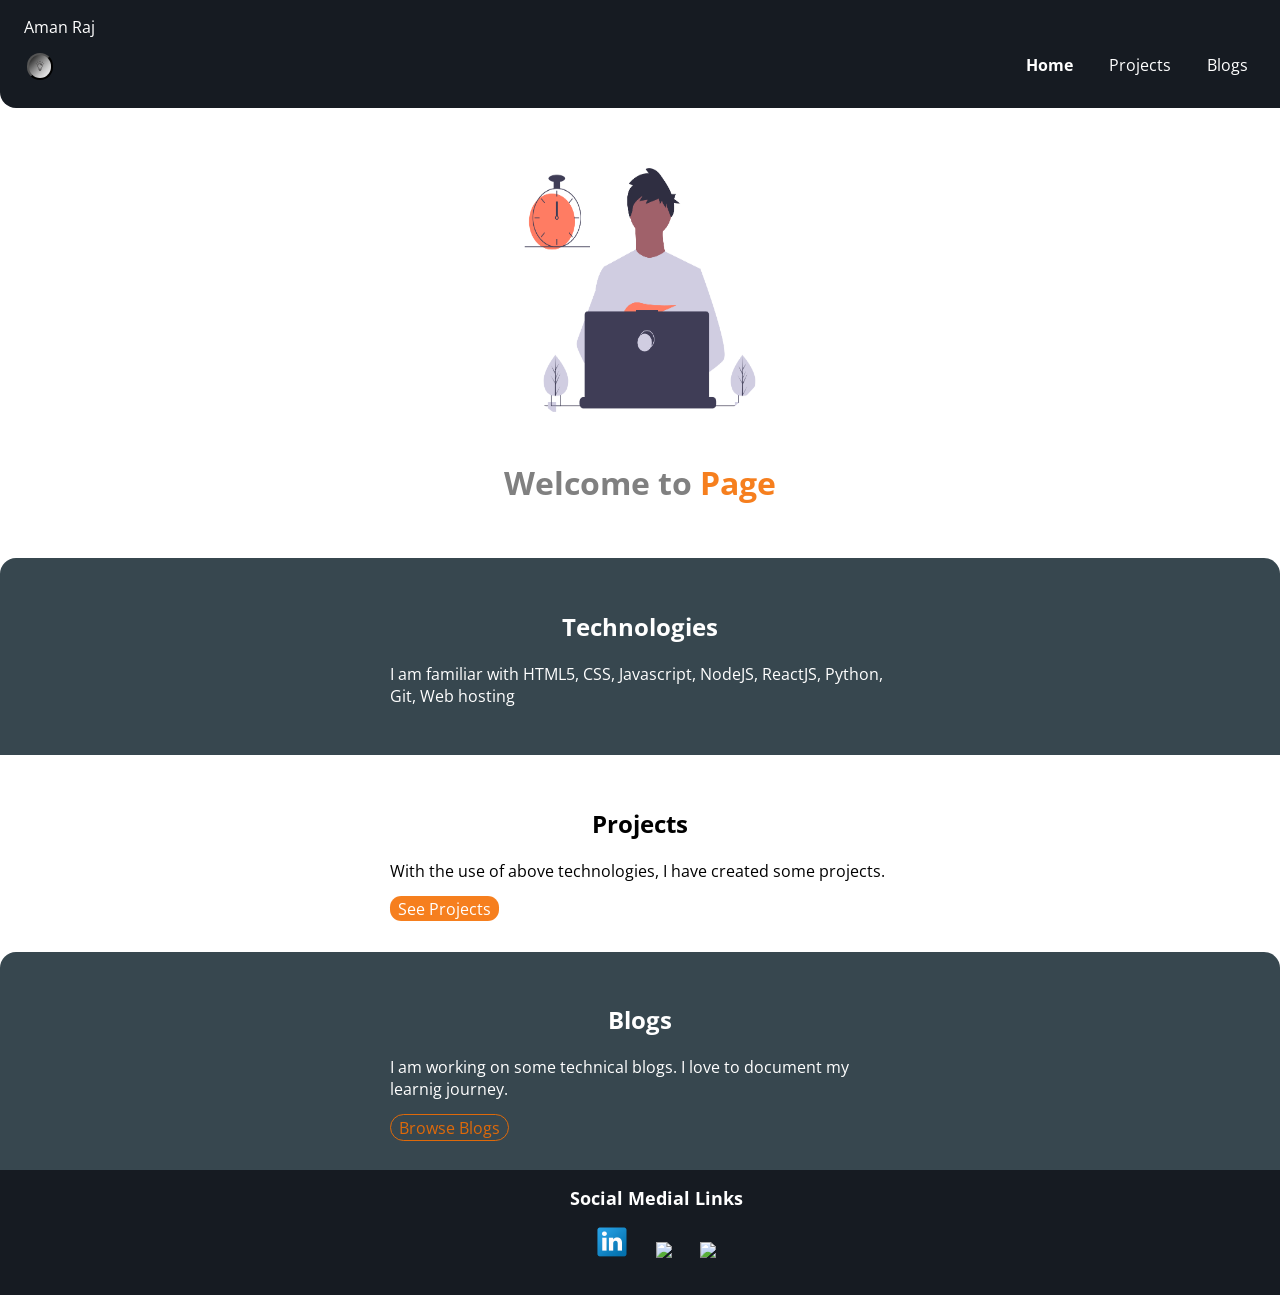
==== index.html @ 780188cc "commit files" ====
<!DOCTYPE html>
<html lang="en">
<head>
    <meta charset="UTF-8">
    <meta http-equiv="X-UA-Compatible" content="IE=edge">
    <meta name="viewport" content="width=device-width, initial-scale=1.0">
    <title>Portfolio</title>
    <link href="/styles.css" rel="stylesheet"/>
    <link rel="shortcut icon" type="image/png" href="/images/img1.png"/>
</head>
<body>
    <nav class="navigation container">
        <button class="float" onclick="dark()"><object type="image/svg+xml" data="./image.svg">
            <img  src="/images/darkb.svg" />
          </object></button>
        <script>
            function dark(){
                var element = document.body;
                element.classList.toggle("dark-mode");
            }
        </script>
        <div class="nav-brand"></div><a class="link" href="/index.html" style="animation-fill-mode: both;">Aman Raj</a>
        <ul class="list-nonbullet nav-pills" >
            <li class="list-inline">
                <a class="link link-active" href="/index.html">Home</a>
            </li>
            <li class="list-inline">
                <a class="link" href="/projects.html">Projects</a>
            </li>
            <li class="list-inline">
                <a class="link" href="/blogs.html">Blogs</a>
            </li>
        </ul>

    </nav>
    <header class="hero">
        

        <img class="hero-img" src="images\img1.png">
        <h1 class="hero-heading"> Welcome to<span style="color: var(--primary-color)"> Page</span></h1>

    </header>
    <section class="section ow">
        <div class="container container-center">
            <h1>Technologies</h1>
            <p>I am familiar with HTML5, CSS, Javascript, NodeJS, ReactJS, Python, Git, Web hosting</p>
        </div>
    </section>

    <section class="section ">
        <div class="container container-center">
            <h1>Projects</h1>
            <p>With the use of above technologies, I have created some projects.</p>
            <a class="link primary-link" href="/projects.html">See Projects</a>
        </div>
    </section>

    <section class="section ow">
        <div class="container container-center">
            <h1>Blogs</h1>
            <p>I am working on some technical blogs. I love to document my learnig journey.</p>
            <a class="link secondary-link" href="/blogs.html">Browse Blogs</a>

        </div>
    </section>

    <footer class="footer container">
        <div class="footer-heading">Social Medial Links</div>
        <ul class="social-links list-nonbullet">


            <li class="list-inline list-nonbullet"><a class="link" href="https://www.linkedin.com/in/am4nraj/"><img src="images\lin.png"></a></li>


            
            <li class="list-inline list-nonbullet"><a class="link" href="https://github.com/am4n-raj"><img src="images\github.png"></a></li>



            <li class="list-inline list-nonbullet"><a class="link" href="https://twitter.com/am4nraj"><img src="images\tweet.png"></a></li>

        </ul>
    </footer>






</body>
</html>
---- styles.css ----
@import url('https://fonts.googleapis.com/css2?family=Open+Sans:wght@300&display=swap');

:root{
    --primary-color: rgba(245, 110, 0, 0.884);
    --off-white: #E5E7EB;
}

hr{
    margin: 2rem 0rem;
}

body{
    font-family: 'Open Sans', sans-serif;
    margin: 0px;

    
}

/* Container level CSS */

.container {
    padding: 0rem 1rem;

}


.container-center{
    max-width: 500px ;
    margin: auto;
}


.link{
    text-decoration: none;
    padding: 0.1rem 0.5rem;

}

.primary-link {
    background-color:var(--primary-color);
    border-radius: 0.7rem;
    color: white;
    
    
}


.primary-link:hover{
    border-radius: 0.9rem;
    font-size: 1.3rem;  
    overflow: auto; 
    line-height: 0;
    font-weight: bold ;
    transition: ease-in-out;
    transition-duration: 300ms;
    background: linear-gradient(to right, var(--primary-color) 50%, white 50%);
    background-size: 200% 100%;
    background-position: right bottom;
    transition: all .3s ease-in-out;
    color:var(--primary-color);
}
/* BEM methods */

.secondary-link{
    color: var(--primary-color);
    border-radius: 0.9rem;
    border: 1px solid var(--primary-color);
    
}
.secondary-link:hover{
    color: var(--primary-color);
    border-radius: 0.7rem;
    font-size: 1.3rem;  
    overflow: auto; 
    line-height: 0;
    font-weight: bold ;
    transition-duration: 300ms;
    background: linear-gradient(to right, var(--primary-color) 50%, white 50%);
    background-size: 200% 100%;
    background-position: right bottom;
    transition: all .3s ease-in-out;
    
}



/* LISTS */

.list-nonbullet{
    list-style: none;
}

.list-inline{
    display: inline;
    padding: 1rem 0.5rem;
}

/* NAVIGATION */

.navigation{
    background-color:#161b22;
    color: white;
    padding: 1rem;
    border-bottom-left-radius
    : 1rem;

}

.navigation .nav-pills{
    text-align: right;
}

.navigation .link{
    
    color:white;


}


.navigation .link-active{
    font-weight: bolder;
    border-radius: 2rem;
    animation-name: animate;
    animation-duration: 4s;
    animation-timing-function: ease-in-out;
    animation-iteration-count: infinite;
 
  
}


.navigation .link:hover{
    border: 1px solid rgb(255, 255, 255);
    transition: ease-in-out;
    transition-duration: 500ms;
    border-radius: 2rem;
    font-size: 1.2rem;  
    overflow: auto; 
    line-height: 0;
    font-weight: bold ;

    
}

@keyframes animate {
    50%   {background-color:rgb(255, 102, 0);}
}




/* HEADER */

.hero{
    padding: 2rem;
}

.hero .hero-img{
    width: 300px;
    height: 300px;
    display: block;
    margin: auto;
    border-radius: 15rem;
    
}

.hero .hero-heading{
    text-align: center;
    color:gray;
    
}


/* Section */
.section{
    padding: 2rem;
}
.section h1{
    text-align: center;
    padding: 0rem;
}

.ow{
    background-color:#37474F;
    border-top-right-radius: 1rem;
    border-top-left-radius: 1rem;
    color:white;
}


/* Footer */
.footer{
    background-color: #161b22;
    padding: 1rem 0rem;
    color: white;
    text-align: center;

}

.footer .link{
    color: white;
    padding-inline-start: 0px;
    text-align:center;
    font-size: medium;
}


.footer .footer-heading{
    font-weight: bold;
    font-size: large;
    padding-left: 2rem;
}

/* SPACE */
.margin-md{
    margin: 2rem;
}

.dark-mode{
    
    background-color: #1F2937;
    color: white;
    
}

.float{
    position: absolute;
	width:2em;
	height:2em;
	top:4em;
	left:2em;
	border-radius:3rem;
    background: linear-gradient(to top left, white,60%, black);
    /* animation-name: animate;
    animation-duration: 4s;
    animation-timing-function: ease-in-out;
    animation-iteration-count: infinite; */
    
}



.float:hover{
    transition: ease-in-out;
    transition-duration: 300ms;
    border-radius: 3rem;
    width:3em;
	height:3em;
    overflow: auto; 
    line-height: 0;
    background: linear-gradient(to bottom right, white,40%, black);



}

#main-wrapper {
    float:left;
    width:620px;
    /*.... more attributes ... */
    }
    #sidebar-wrapper {
    float:right;
    width:300px;
    /*.... more attributes ... */
    }
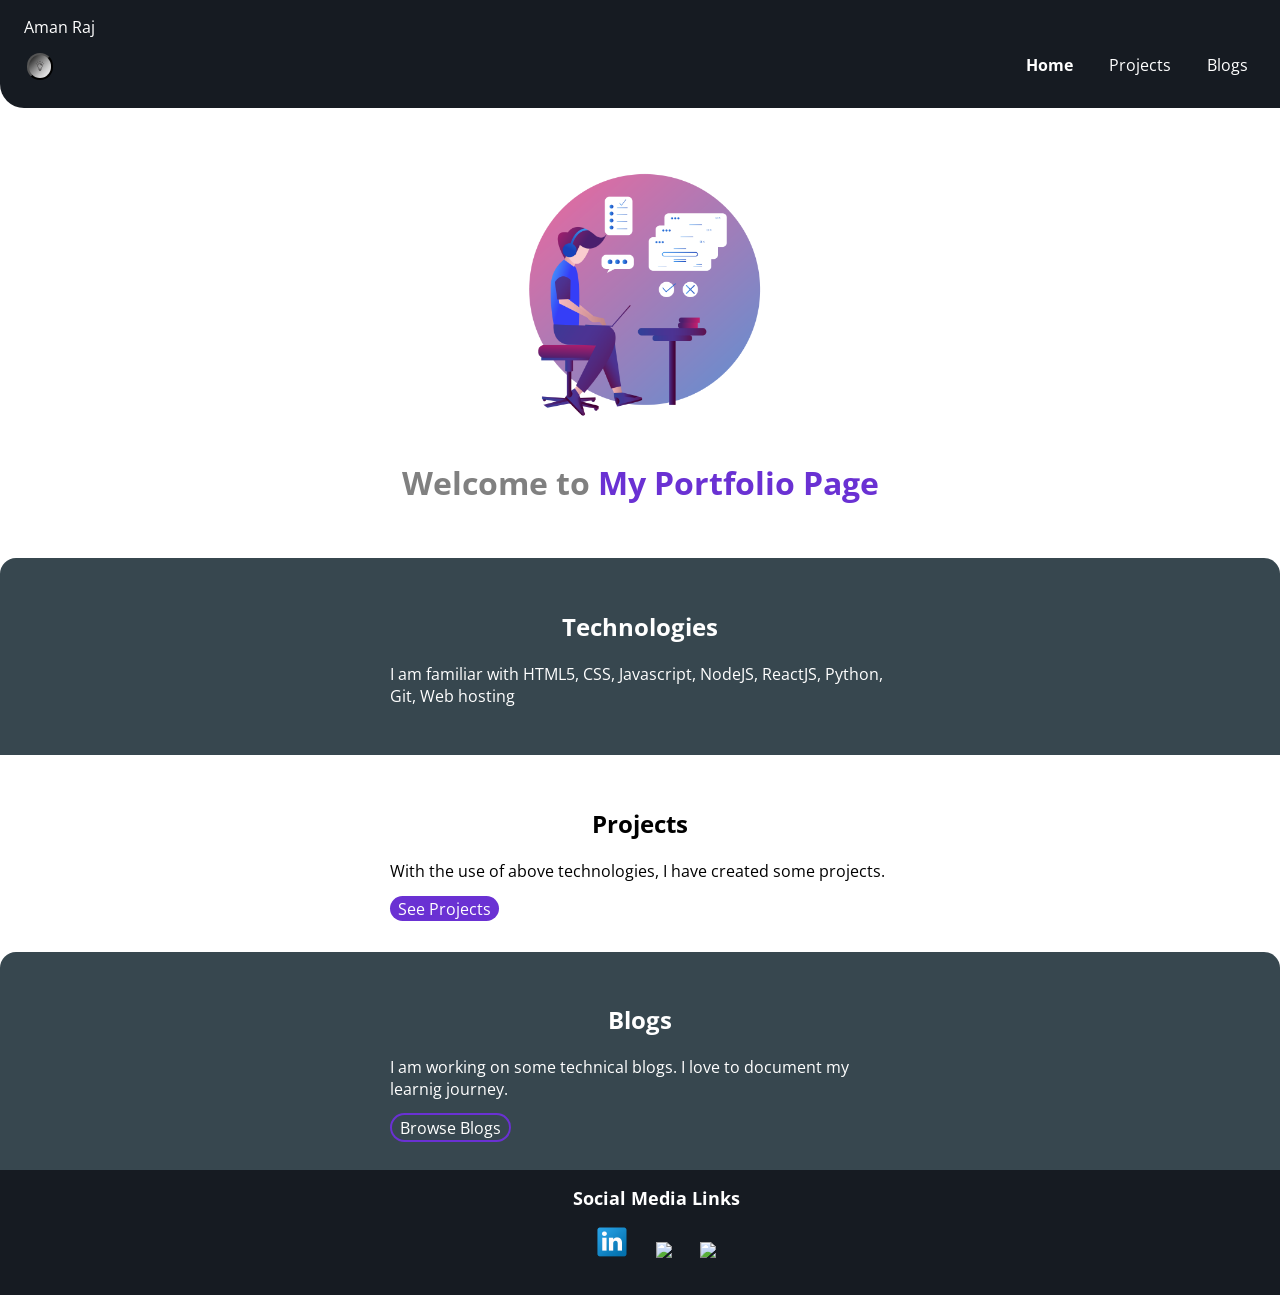
==== commit 8bf412f3: "feat-Added Blog and other features" ====
--- a/index.html
+++ b/index.html
@@ -6,9 +6,9 @@
     <meta name="viewport" content="width=device-width, initial-scale=1.0">
     <title>Portfolio</title>
     <link href="/styles.css" rel="stylesheet"/>
-    <link rel="shortcut icon" type="image/png" href="/images/img1.png"/>
 </head>
 <body>
+    
     <nav class="navigation container">
         <button class="float" onclick="dark()"><object type="image/svg+xml" data="./image.svg">
             <img  src="/images/darkb.svg" />
@@ -37,7 +37,7 @@
         
 
         <img class="hero-img" src="images\img1.png">
-        <h1 class="hero-heading"> Welcome to<span style="color: var(--primary-color)"> Page</span></h1>
+        <h1 class="hero-heading"> Welcome to<span style="color: var(--primary-color)"> My Portfolio Page</span></h1>
 
     </header>
     <section class="section ow">
@@ -65,7 +65,7 @@
     </section>
 
     <footer class="footer container">
-        <div class="footer-heading">Social Medial Links</div>
+        <div class="footer-heading">Social Media Links</div>
         <ul class="social-links list-nonbullet">
 
 
@@ -86,6 +86,6 @@
 
 
 
-
+ 
 </body>
 </html>
--- a/styles.css
+++ b/styles.css
@@ -1,7 +1,7 @@
 @import url('https://fonts.googleapis.com/css2?family=Open+Sans:wght@300&display=swap');
 
 :root{
-    --primary-color: rgba(245, 110, 0, 0.884);
+    --primary-color: #6a31d3;
     --off-white: #E5E7EB;
 }
 
@@ -21,6 +21,7 @@
 .container {
     padding: 0rem 1rem;
 
+
 }
 
 
@@ -33,15 +34,34 @@
 .link{
     text-decoration: none;
     padding: 0.1rem 0.5rem;
+    color: black;
+
+}
+
+.blog-link{
+    text-decoration: none;
+    padding: 0rem 0rem;
+    color: black;
+}
+
+.dark-mode .blog-link{
+    color: #E5E7EB;
+}
+.dark-mode .secondary-link{
+    color: white;
+}
+
+.blog-link:hover{  
+    transition: all .3s ease-in-out;
+    color:var(--primary-color);
 
 }
 
 .primary-link {
     background-color:var(--primary-color);
-    border-radius: 0.7rem;
-    color: white;
-    
-    
+    border-radius: 0.9rem;
+    color: white;
+  
 }
 
 
@@ -62,11 +82,13 @@
 /* BEM methods */
 
 .secondary-link{
-    color: var(--primary-color);
+    color: black;
     border-radius: 0.9rem;
-    border: 1px solid var(--primary-color);
-    
-}
+    border: 2px solid var(--primary-color);
+    
+}
+
+
 .secondary-link:hover{
     color: var(--primary-color);
     border-radius: 0.7rem;
@@ -75,12 +97,29 @@
     line-height: 0;
     font-weight: bold ;
     transition-duration: 300ms;
-    background: linear-gradient(to right, var(--primary-color) 50%, white 50%);
+    background: linear-gradient(to right,var(--primary-color) 50%,white 50%);
     background-size: 200% 100%;
     background-position: right bottom;
     transition: all .3s ease-in-out;
     
 }
+.ow .secondary-link {
+    color:white;
+}
+.ow .secondary-link:hover {
+    color: var(--primary-color);
+    border-radius: 0.7rem;
+    font-size: 1.3rem;  
+    overflow: auto; 
+    line-height: 0;
+    font-weight: bold ;
+    transition-duration: 300ms;
+    background: linear-gradient(to right,var(--primary-color) 50%,white 50%);
+    background-size: 200% 100%;
+    background-position: right bottom;
+    transition: all .3s ease-in-out;
+    
+}
 
 
 
@@ -102,17 +141,21 @@
     color: white;
     padding: 1rem;
     border-bottom-left-radius
-    : 1rem;
+    : 1.5rem;
+
+
 
 }
 
 .navigation .nav-pills{
     text-align: right;
+
 }
 
 .navigation .link{
     
     color:white;
+
 
 
 }
@@ -122,7 +165,7 @@
     font-weight: bolder;
     border-radius: 2rem;
     animation-name: animate;
-    animation-duration: 4s;
+    animation-duration: 3s;
     animation-timing-function: ease-in-out;
     animation-iteration-count: infinite;
  
@@ -144,7 +187,8 @@
 }
 
 @keyframes animate {
-    50%   {background-color:rgb(255, 102, 0);}
+    50%   {background-color: #8159CB;
+    filter:blur(1px);}
 }
 
 
@@ -162,7 +206,17 @@
     display: block;
     margin: auto;
     border-radius: 15rem;
-    
+
+    
+    
+}
+
+.blog-img{
+    width: 300px;
+    height: 300px;
+    display: block;
+    margin: auto;
+    border-radius: 6rem;
 }
 
 .hero .hero-heading{
@@ -189,6 +243,8 @@
 }
 
 
+
+
 /* Footer */
 .footer{
     background-color: #161b22;
@@ -216,6 +272,8 @@
 .margin-md{
     margin: 2rem;
 }
+
+
 
 .dark-mode{
     
@@ -232,10 +290,7 @@
 	left:2em;
 	border-radius:3rem;
     background: linear-gradient(to top left, white,60%, black);
-    /* animation-name: animate;
-    animation-duration: 4s;
-    animation-timing-function: ease-in-out;
-    animation-iteration-count: infinite; */
+
     
 }
 
@@ -255,17 +310,8 @@
 
 }
 
-#main-wrapper {
-    float:left;
-    width:620px;
-    /*.... more attributes ... */
-    }
-    #sidebar-wrapper {
-    float:right;
-    width:300px;
-    /*.... more attributes ... */
-    }
-
-
-
-
+
+
+
+
+
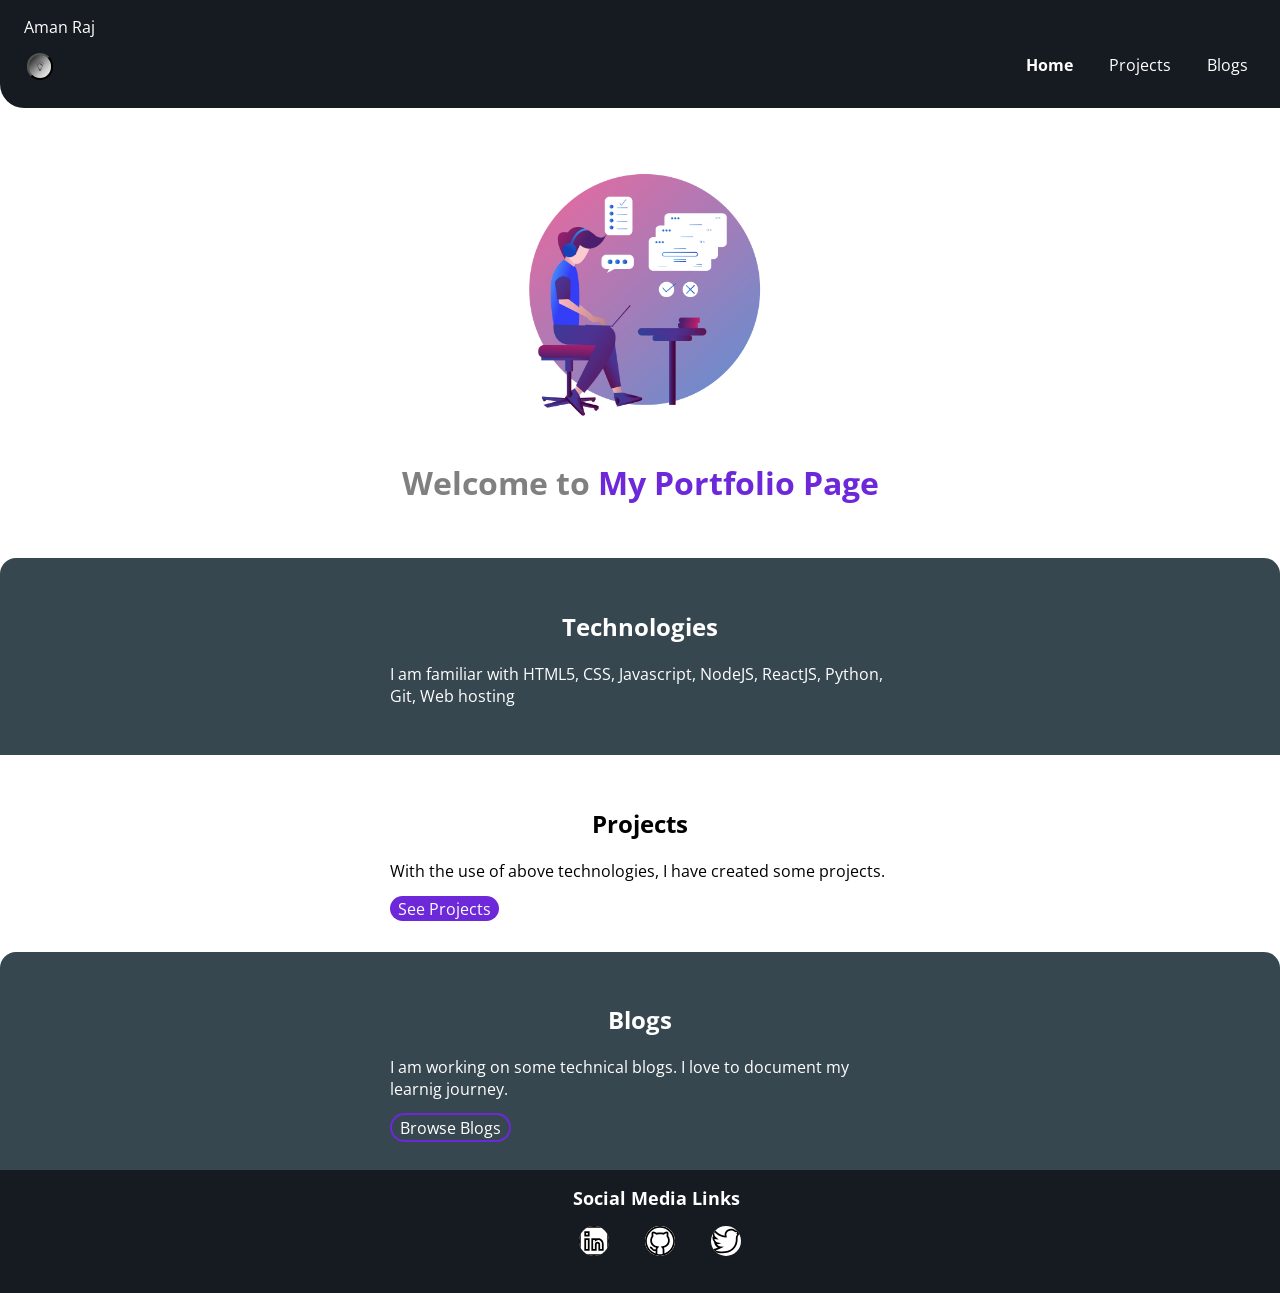
==== commit 6002189d: "footer changed" ====
--- a/index.html
+++ b/index.html
@@ -69,15 +69,15 @@
         <ul class="social-links list-nonbullet">
 
 
-            <li class="list-inline list-nonbullet"><a class="link" href="https://www.linkedin.com/in/am4nraj/"><img src="images\lin.png"></a></li>
+            <li class="list-inline list-nonbullet"><a class="link" href="https://www.linkedin.com/in/am4nraj/"><img class="footer-img" src="\images\lin.svg"></a></li>
 
 
             
-            <li class="list-inline list-nonbullet"><a class="link" href="https://github.com/am4n-raj"><img src="images\github.png"></a></li>
+            <li class="list-inline list-nonbullet"><a class="link" href="https://github.com/am4n-raj"><img class="footer-img" src="\images\git.svg"></a></li>
 
 
 
-            <li class="list-inline list-nonbullet"><a class="link" href="https://twitter.com/am4nraj"><img src="images\tweet.png"></a></li>
+            <li class="list-inline list-nonbullet"><a class="link" href="https://twitter.com/am4nraj"><img src="\images\tw.svg" class="footer-img"></a></li>
 
         </ul>
     </footer>
--- a/styles.css
+++ b/styles.css
@@ -1,7 +1,7 @@
 @import url('https://fonts.googleapis.com/css2?family=Open+Sans:wght@300&display=swap');
 
 :root{
-    --primary-color: #6a31d3;
+    --primary-color: #6D28D9;
     --off-white: #E5E7EB;
 }
 
@@ -254,12 +254,28 @@
 
 }
 
-.footer .link{
-    color: white;
-    padding-inline-start: 0px;
-    text-align:center;
-    font-size: medium;
-}
+
+.footer .footer-img{
+    
+    width: 30px;
+    height: 30px;
+    display:ruby-text-container;
+    margin: auto;
+    background-color: white;
+    border-radius: 3em;
+}
+
+.footer .footer-img:hover{
+    
+    width: 30px;
+    height: 30px;
+    animation-name: animate;
+    animation-duration: 1.5s;
+    animation-timing-function: ease-in-out;
+    border-radius: 2em;
+    
+}
+
 
 
 .footer .footer-heading{
@@ -296,6 +312,8 @@
 
 
 
+
+
 .float:hover{
     transition: ease-in-out;
     transition-duration: 300ms;
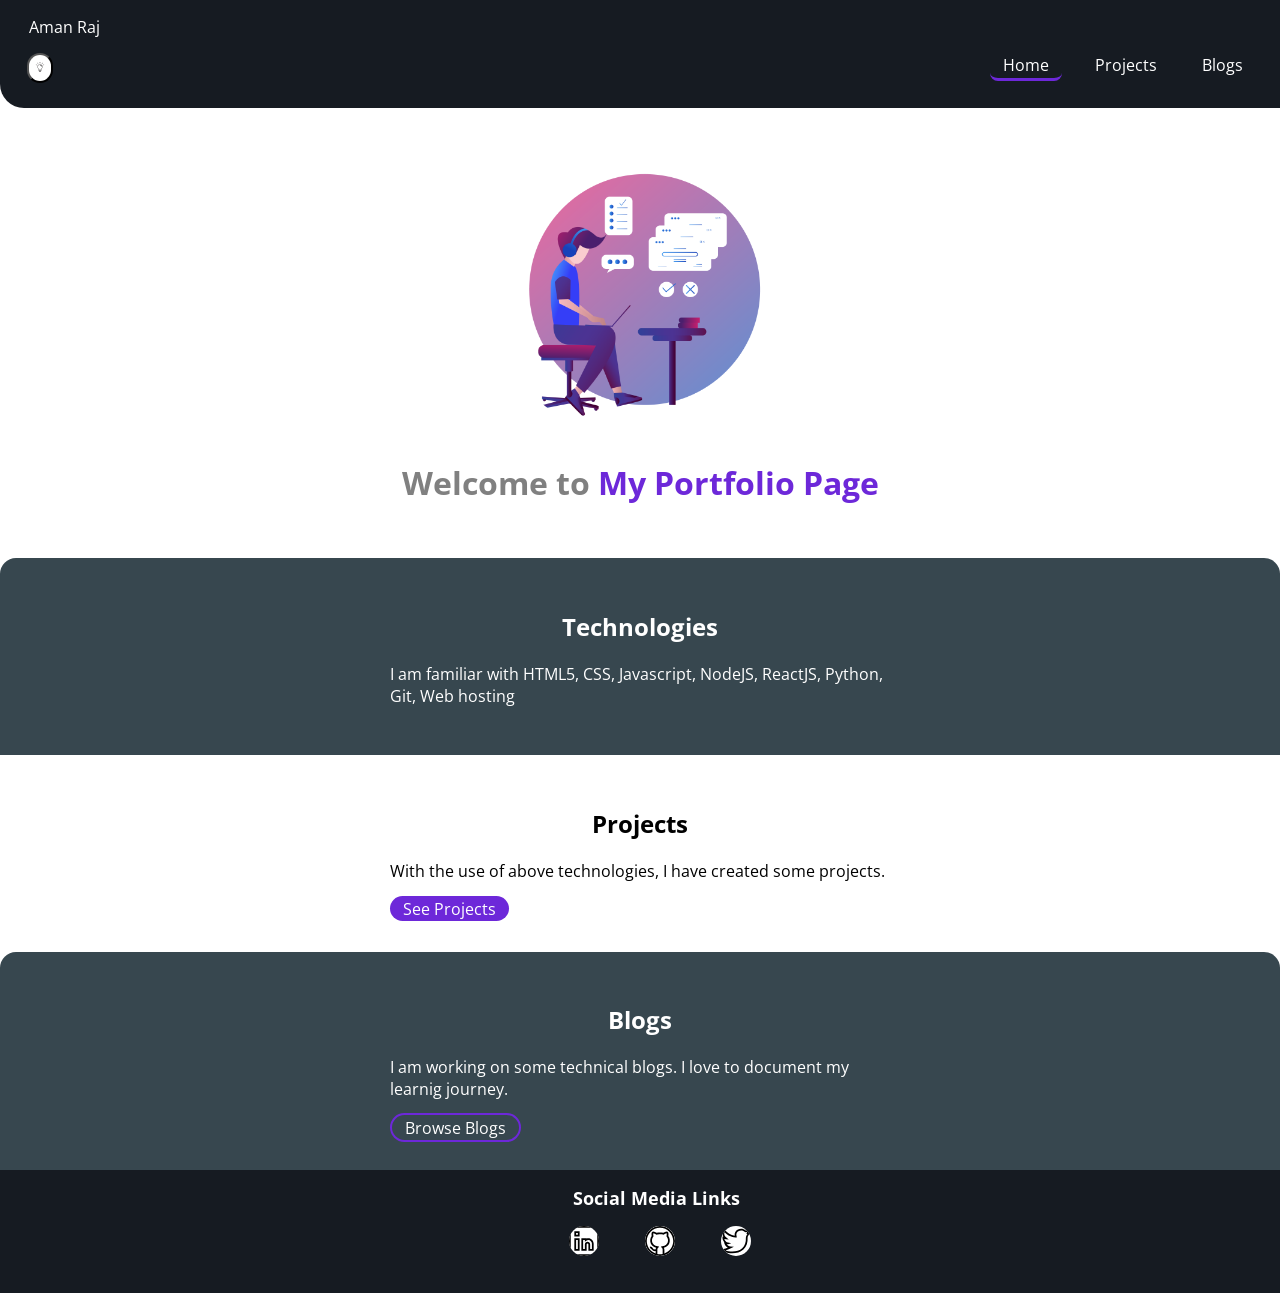
==== commit 68a1d4c5: "updated css" ====
--- a/index.html
+++ b/index.html
@@ -12,6 +12,7 @@
     <nav class="navigation container">
         <button class="float" onclick="dark()"><object type="image/svg+xml" data="./image.svg">
             <img  src="/images/darkb.svg" />
+            
           </object></button>
         <script>
             function dark(){
--- a/styles.css
+++ b/styles.css
@@ -12,8 +12,6 @@
 body{
     font-family: 'Open Sans', sans-serif;
     margin: 0px;
-
-    
 }
 
 /* Container level CSS */
@@ -21,19 +19,16 @@
 .container {
     padding: 0rem 1rem;
 
-
-}
-
+}
 
 .container-center{
     max-width: 500px ;
     margin: auto;
 }
 
-
 .link{
     text-decoration: none;
-    padding: 0.1rem 0.5rem;
+    padding: 0.1rem 0.8rem;
     color: black;
 
 }
@@ -42,6 +37,7 @@
     text-decoration: none;
     padding: 0rem 0rem;
     color: black;
+    
 }
 
 .dark-mode .blog-link{
@@ -61,10 +57,9 @@
     background-color:var(--primary-color);
     border-radius: 0.9rem;
     color: white;
+    margin-right: 0.8rem;
   
 }
-
-
 .primary-link:hover{
     border-radius: 0.9rem;
     font-size: 1.3rem;  
@@ -80,18 +75,31 @@
     color:var(--primary-color);
 }
 /* BEM methods */
-
 .secondary-link{
     color: black;
     border-radius: 0.9rem;
-    border: 2px solid var(--primary-color);
-    
-}
-
-
+    border: 2px solid var(--primary-color);   
+}
 .secondary-link:hover{
+    color: white;
+    border-radius: 0.9rem;
+    font-size: 1.3rem;  
+    overflow: auto; 
+    line-height: 0;
+    font-weight: bold ;
+    transition-duration: 300ms;
+    background: linear-gradient(to left,var(--primary-color) 50%,white 50%);
+    background-size: 200% 100%;
+    background-position: bottom right;
+    transition: all .3s ease-in-out;
+    
+}
+.ow .secondary-link {
+    color:white;
+}
+.ow .secondary-link:hover {
     color: var(--primary-color);
-    border-radius: 0.7rem;
+    border-radius: 0.9rem;
     font-size: 1.3rem;  
     overflow: auto; 
     line-height: 0;
@@ -103,23 +111,6 @@
     transition: all .3s ease-in-out;
     
 }
-.ow .secondary-link {
-    color:white;
-}
-.ow .secondary-link:hover {
-    color: var(--primary-color);
-    border-radius: 0.7rem;
-    font-size: 1.3rem;  
-    overflow: auto; 
-    line-height: 0;
-    font-weight: bold ;
-    transition-duration: 300ms;
-    background: linear-gradient(to right,var(--primary-color) 50%,white 50%);
-    background-size: 200% 100%;
-    background-position: right bottom;
-    transition: all .3s ease-in-out;
-    
-}
 
 
 
@@ -143,8 +134,6 @@
     border-bottom-left-radius
     : 1.5rem;
 
-
-
 }
 
 .navigation .nav-pills{
@@ -152,46 +141,29 @@
 
 }
 
-.navigation .link{
-    
+.navigation .link{  
     color:white;
-
-
-
-}
-
-
-.navigation .link-active{
-    font-weight: bolder;
-    border-radius: 2rem;
-    animation-name: animate;
-    animation-duration: 3s;
-    animation-timing-function: ease-in-out;
-    animation-iteration-count: infinite;
- 
-  
-}
-
+}
 
 .navigation .link:hover{
-    border: 1px solid rgb(255, 255, 255);
     transition: ease-in-out;
-    transition-duration: 500ms;
+    transition-duration: 200ms;
     border-radius: 2rem;
     font-size: 1.2rem;  
-    overflow: auto; 
-    line-height: 0;
-    font-weight: bold ;
-
-    
+    line-height: 0;
+    font-weight: bold ;
+    background-color: var(--primary-color);
+}
+
+.link-active{  
+    border-bottom: 3px solid var(--primary-color);
+    border-radius: 0.5rem;
 }
 
 @keyframes animate {
     50%   {background-color: #8159CB;
     filter:blur(1px);}
 }
-
-
 
 
 /* HEADER */
@@ -243,8 +215,6 @@
 }
 
 
-
-
 /* Footer */
 .footer{
     background-color: #161b22;
@@ -270,12 +240,12 @@
     width: 30px;
     height: 30px;
     animation-name: animate;
-    animation-duration: 1.5s;
+    animation-duration: .5s;
     animation-timing-function: ease-in-out;
     border-radius: 2em;
-    
-}
-
+
+	  
+}
 
 
 .footer .footer-heading{
@@ -290,7 +260,6 @@
 }
 
 
-
 .dark-mode{
     
     background-color: #1F2937;
@@ -301,35 +270,29 @@
 .float{
     position: absolute;
 	width:2em;
-	height:2em;
+	height:2.2em;
 	top:4em;
 	left:2em;
 	border-radius:3rem;
-    background: linear-gradient(to top left, white,60%, black);
-
-    
-}
-
-
-
-
+    background: white;
+
+}
 
 .float:hover{
     transition: ease-in-out;
-    transition-duration: 300ms;
-    border-radius: 3rem;
+    transition-duration: 100ms;
+    border-radius: 2rem;
     width:3em;
 	height:3em;
     overflow: auto; 
-    line-height: 0;
-    background: linear-gradient(to bottom right, white,40%, black);
-
-
-
-}
-
-
-
-
-
-
+
+
+
+
+}
+
+
+
+
+
+
